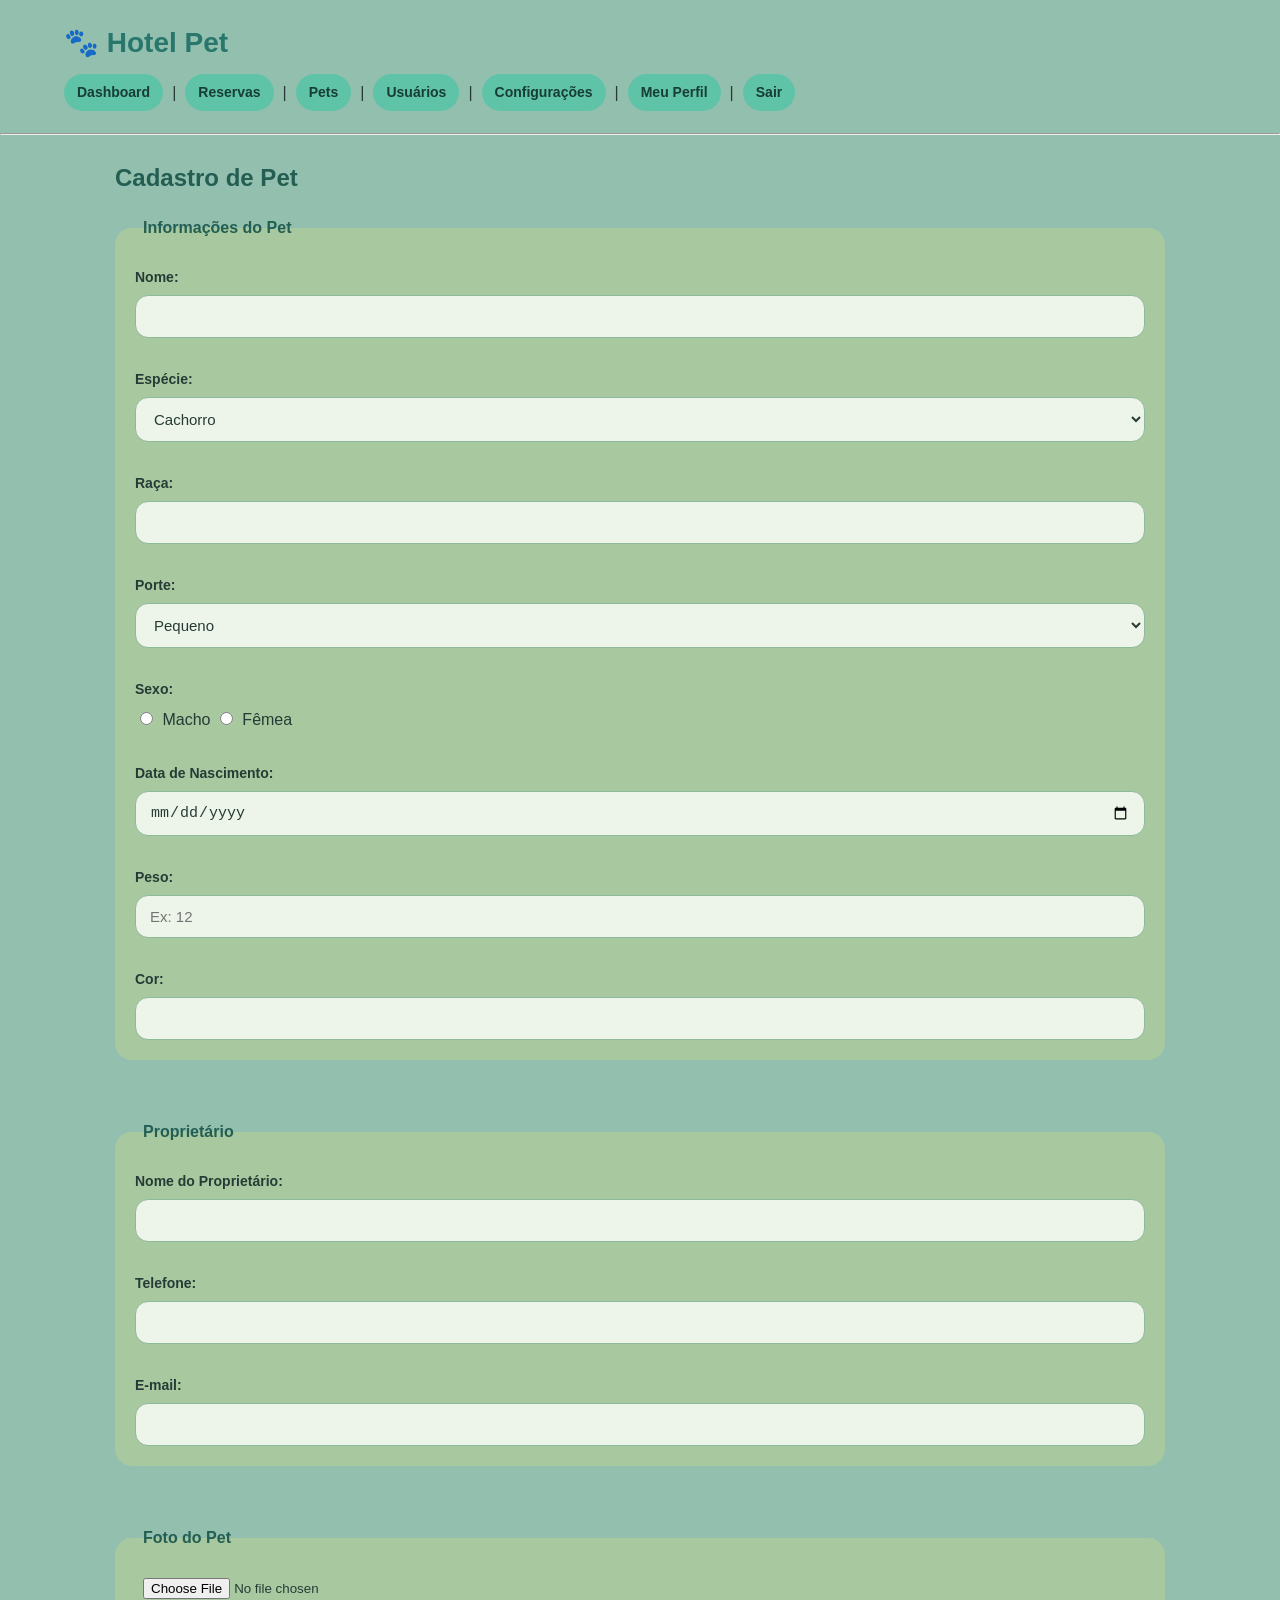
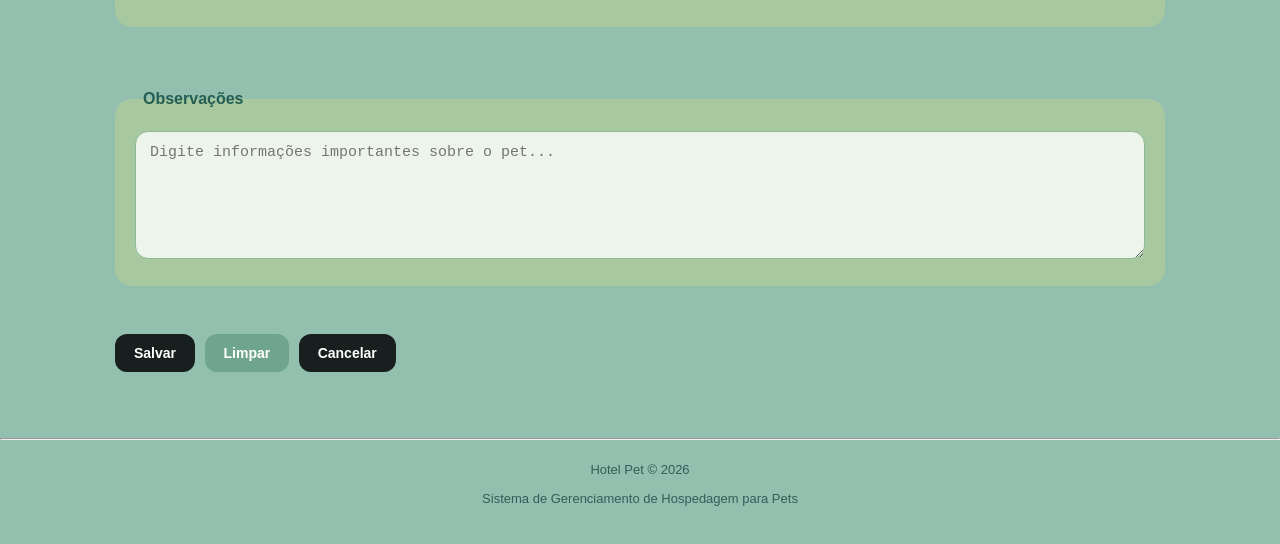
==== cadastrarpet.html @ e616aaa8 "Add files via upload" ====
<!DOCTYPE html>
<html lang="pt-BR">

<head>
    <meta charset="UTF-8">
    <meta name="viewport" content="width=device-width, initial-scale=1.0">
    <title>Hotel Pet - Cadastrar Pet</title>

    <link rel="stylesheet" href="style.css">
</head>

<body>

    <header>

        <h1>🐾 Hotel Pet</h1>

        <nav>
            <a href="dashboard.html">Dashboard</a> |
            <a href="reservas.html">Reservas</a> |
            <a href="pets.html">Pets</a> |
            <a href="usuarios.html">Usuários</a> |
            <a href="configuracoes.html">Configurações</a> |
            <a href="perfil.html">Meu Perfil</a> |
            <a href="index.html">Sair</a>
        </nav>

    </header>

    <hr>

    <main>

        <h2>Cadastro de Pet</h2>

        <form>

            <fieldset>

                <legend>Informações do Pet</legend>

                <label for="nome">Nome:</label><br>
                <input type="text" id="nome" name="nome">

                <br><br>

                <label for="especie">Espécie:</label><br>
                <select id="especie">
                    <option>Cachorro</option>
                    <option>Gato</option>
                    <option>Pássaro</option>
                    <option>Coelho</option>
                    <option>Outro</option>
                </select>

                <br><br>

                <label for="raca">Raça:</label><br>
                <input type="text" id="raca">

                <br><br>

                <label for="porte">Porte:</label><br>
                <select id="porte">
                    <option>Pequeno</option>
                    <option>Médio</option>
                    <option>Grande</option>
                </select>

                <br><br>

                <label>Sexo:</label><br>

                <input type="radio" name="sexo"> Macho
                <input type="radio" name="sexo"> Fêmea

                <br><br>

                <label for="nascimento">Data de Nascimento:</label><br>
                <input type="date" id="nascimento">

                <br><br>

                <label for="peso">Peso:</label><br>
                <input type="number" id="peso" placeholder="Ex: 12">

                <br><br>

                <label for="cor">Cor:</label><br>
                <input type="text" id="cor">

            </fieldset>

            <br>

            <fieldset>

                <legend>Proprietário</legend>

                <label for="proprietario">Nome do Proprietário:</label><br>
                <input type="text" id="proprietario">

                <br><br>

                <label for="telefone">Telefone:</label><br>
                <input type="tel" id="telefone">

                <br><br>

                <label for="email">E-mail:</label><br>
                <input type="email" id="email">

            </fieldset>

            <br>

            <fieldset>

                <legend>Foto do Pet</legend>

                <input type="file">

            </fieldset>

            <br>

            <fieldset>

                <legend>Observações</legend>

                <textarea rows="6" cols="60"
                    placeholder="Digite informações importantes sobre o pet..."></textarea>

            </fieldset>

            <br>

            <input type="submit" value="Salvar">

            <input type="reset" value="Limpar">

            <a href="pets.html">
                <button type="button">Cancelar</button>
            </a>

        </form>

    </main>

    <hr>

    <footer>

        <p>Hotel Pet © 2026</p>

        <p>Sistema de Gerenciamento de Hospedagem para Pets</p>

    </footer>

</body>

</html>
---- style.css ----
/* HOTEL PET - folha de estilos única para todas as páginas */

/* 1. Configurações gerais */
* {
    margin: 0;
    padding: 0;
    box-sizing: border-box;
}

body {
    font-family: Arial, Helvetica, sans-serif;
    background: #92bfae;
    color: #263b35;
    line-height: 1.5;
    min-height: 100vh;
}

a {
    color: #245e52;
    text-decoration: none;
}

a:hover {
    text-decoration: underline;
}

header {
    background: #92bfae;
    padding: 22px 5%;
}

header h1,
.logo {
    color: #28766c;
    font-size: 28px;
    margin-bottom: 10px;
}

header nav {
    display: flex;
    flex-wrap: wrap;
    gap: 9px;
    align-items: center;
}

header nav a {
    display: inline-block;
    background: #5fc3a8;
    color: #183d34;
    padding: 8px 13px;
    border-radius: 20px;
    font-size: 14px;
    font-weight: bold;
}

header nav a:hover {
    background: #48ae94;
    text-decoration: none;
}

main,
.container {
    width: 90%;
    max-width: 1050px;
    margin: 25px auto;
    padding-bottom: 35px;
}

h2 {
    color: #245e52;
    font-size: 24px;
    margin: 10px 0 20px;
}

h3 {
    color: #245e52;
    margin: 12px 0;
}

p {
    margin-bottom: 9px;
}

/* 2. Formulários e campos */
form {
    width: 100%;
}

fieldset,
.formulario,
.perfil,
.configuracoes,
.detalhes,
.tabela-container {
    background: #a8c9a0;
    border: 0;
    border-radius: 17px;
    padding: 20px;
    margin: 18px 0;
}

legend {
    color: #245e52;
    font-weight: bold;
    padding: 0 8px;
}

label {
    display: inline-block;
    margin: 7px 0;
    font-weight: bold;
    font-size: 14px;
}

input:not([type="checkbox"]):not([type="radio"]):not([type="submit"]):not([type="reset"]):not([type="file"]),
select,
textarea {
    width: 100%;
    max-width: 100%;
    padding: 12px 14px;
    border: 1px solid #8eb99a;
    border-radius: 13px;
    background: #edf4e9;
    color: #263b35;
    font-size: 15px;
    outline: none;
}

input:focus,
select:focus,
textarea:focus {
    border-color: #28766c;
    box-shadow: 0 0 0 2px rgba(40, 118, 108, .15);
}

input[type="checkbox"],
input[type="radio"] {
    accent-color: #28766c;
    margin: 5px;
}

input[type="file"] {
    max-width: 100%;
    padding: 8px;
}

textarea {
    min-height: 100px;
    resize: vertical;
}

/* 3. Botões */
button,
input[type="submit"],
input[type="reset"],
.btn,
.btn-login,
.btn-secundario,
.btn-perigo,
.btn-cadastrar {
    display: inline-block;
    border: 0;
    border-radius: 12px;
    padding: 11px 19px;
    margin: 6px 5px 6px 0;
    background: #18201f;
    color: #fff;
    font-size: 14px;
    font-weight: bold;
    cursor: pointer;
    text-align: center;
}

button:hover,
input[type="submit"]:hover,
.btn:hover,
.btn-login:hover {
    background: #36574e;
    text-decoration: none;
}

input[type="reset"],
.btn-secundario {
    background: #6fa58e;
}

.btn-cadastrar {
    background: #5fc3a8;
    color: #183d34;
}

.btn-perigo {
    background: #c95c55;
}

/* 4. Tabelas */
table {
    width: 100%;
    border-collapse: collapse;
    margin: 15px 0;
    background: #edf4e9;
    border-radius: 10px;
    overflow: hidden;
}

th {
    background: #287c68;
    color: white;
    text-align: left;
    padding: 12px;
}

td {
    padding: 11px;
    border-bottom: 1px solid #c3d8bd;
}

tr:hover td {
    background: #dcebd5;
}

/* 5. Imagens e informações */
img {
    max-width: 100%;
    height: auto;
    border-radius: 14px;
}

.detalhes p,
.perfil p {
    margin: 10px 0;
}

/* 6. Login */
.login-body {
    display: flex;
    flex-direction: column;
    align-items: center;
}

.login-header {
    width: 100%;
    text-align: center;
    padding: 25px 15px 5px;
}

.login-header h1 {
    font-size: 34px;
}

.login-container {
    width: 90%;
    max-width: 390px;
    margin: 15px auto 30px;
}

.login-container h2 {
    text-align: center;
}

.imagem-pets {
    width: 100%;
    max-width: 280px;
    height: 220px;
    margin: 0 auto 15px;
    background-image: url("img/pets.png");
    background-size: contain;
    background-repeat: no-repeat;
    background-position: center;
}

.login-links {
    text-align: center;
    margin-top: 15px;
}

.login-body footer {
    margin-top: auto;
    text-align: center;
}

/* 7. Dashboard */
.app-body {
    padding-bottom: 90px;
}

.titulo {
    margin-bottom: 20px;
}

.botoes-topo {
    display: flex;
    flex-wrap: wrap;
    gap: 10px;
    margin: 20px 0;
}

.botao-menu {
    flex: 1;
    min-width: 95px;
    text-align: center;
    padding: 11px 8px;
    background: #5fc3a8;
    color: #183d34;
    border-radius: 24px;
    font-weight: bold;
}

.botao-menu:hover {
    background: #48ae94;
    text-decoration: none;
}

.cards {
    display: grid;
    grid-template-columns: repeat(4, 1fr);
    gap: 14px;
    margin: 22px 0;
}

.card {
    background: #287c68;
    color: white;
    padding: 20px;
    border-radius: 17px;
}

.card h3 {
    color: white;
}

.card p {
    font-size: 25px;
    font-weight: bold;
}

/* 8. Pesquisa */
.busca {
    display: flex;
    gap: 9px;
    margin: 18px 0;
}

.busca input {
    flex: 1;
    min-width: 0;
}

/* 9. Menu inferior do dashboard */
.menu-inferior {
    position: fixed;
    z-index: 10;
    bottom: 0;
    left: 0;
    width: 100%;
    min-height: 72px;
    display: flex;
    justify-content: space-around;
    align-items: stretch;
    background: #91bd8f;
}

.menu-inferior a {
    width: 20%;
    display: flex;
    flex-direction: column;
    justify-content: center;
    align-items: center;
    padding: 7px 2px;
    color: #286d62;
    font-size: 11px;
    text-align: center;
}

.menu-inferior a:hover,
.menu-inferior a.ativo {
    background: #548d75;
    color: white;
    text-decoration: none;
}

.menu-icone {
    font-size: 22px;
    margin-bottom: 3px;
}

/* 10. Rodapé */
footer {
    padding: 20px;
    text-align: center;
    color: #315f59;
    font-size: 13px;
}

/* 11. Adaptação para telas menores */
@media (max-width: 750px) {
    main,
    .container {
        width: 94%;
    }

    .cards {
        grid-template-columns: repeat(2, 1fr);
    }

    header nav {
        gap: 6px;
    }

    header nav a {
        font-size: 12px;
        padding: 7px 10px;
    }

    table {
        font-size: 13px;
    }
}

@media (max-width: 480px) {
    .cards {
        grid-template-columns: 1fr;
    }

    h2 {
        font-size: 21px;
    }

    fieldset,
    .formulario,
    .perfil,
    .configuracoes,
    .detalhes,
    .tabela-container {
        padding: 14px;
    }

    .menu-inferior a {
        font-size: 9px;
    }

    .menu-icone {
        font-size: 19px;
    }
}
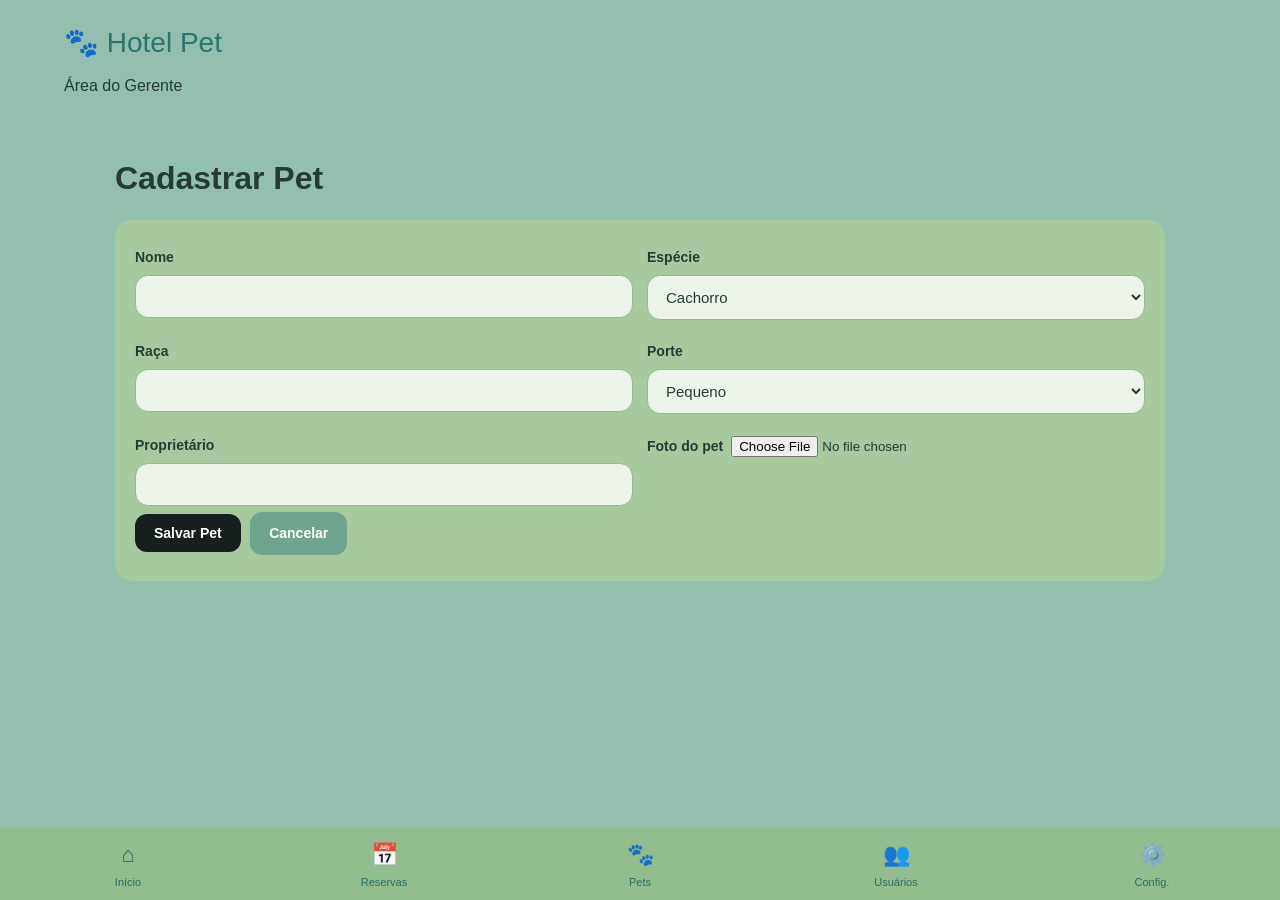
==== commit 6b887472: "Add files via upload" ====
--- a/cadastrarpet.html
+++ b/cadastrarpet.html
@@ -1,162 +1,7 @@
-<!DOCTYPE html>
-<html lang="pt-BR">
-
-<head>
-    <meta charset="UTF-8">
-    <meta name="viewport" content="width=device-width, initial-scale=1.0">
-    <title>Hotel Pet - Cadastrar Pet</title>
-
-    <link rel="stylesheet" href="style.css">
-</head>
-
-<body>
-
-    <header>
-
-        <h1>🐾 Hotel Pet</h1>
-
-        <nav>
-            <a href="dashboard.html">Dashboard</a> |
-            <a href="reservas.html">Reservas</a> |
-            <a href="pets.html">Pets</a> |
-            <a href="usuarios.html">Usuários</a> |
-            <a href="configuracoes.html">Configurações</a> |
-            <a href="perfil.html">Meu Perfil</a> |
-            <a href="index.html">Sair</a>
-        </nav>
-
-    </header>
-
-    <hr>
-
-    <main>
-
-        <h2>Cadastro de Pet</h2>
-
-        <form>
-
-            <fieldset>
-
-                <legend>Informações do Pet</legend>
-
-                <label for="nome">Nome:</label><br>
-                <input type="text" id="nome" name="nome">
-
-                <br><br>
-
-                <label for="especie">Espécie:</label><br>
-                <select id="especie">
-                    <option>Cachorro</option>
-                    <option>Gato</option>
-                    <option>Pássaro</option>
-                    <option>Coelho</option>
-                    <option>Outro</option>
-                </select>
-
-                <br><br>
-
-                <label for="raca">Raça:</label><br>
-                <input type="text" id="raca">
-
-                <br><br>
-
-                <label for="porte">Porte:</label><br>
-                <select id="porte">
-                    <option>Pequeno</option>
-                    <option>Médio</option>
-                    <option>Grande</option>
-                </select>
-
-                <br><br>
-
-                <label>Sexo:</label><br>
-
-                <input type="radio" name="sexo"> Macho
-                <input type="radio" name="sexo"> Fêmea
-
-                <br><br>
-
-                <label for="nascimento">Data de Nascimento:</label><br>
-                <input type="date" id="nascimento">
-
-                <br><br>
-
-                <label for="peso">Peso:</label><br>
-                <input type="number" id="peso" placeholder="Ex: 12">
-
-                <br><br>
-
-                <label for="cor">Cor:</label><br>
-                <input type="text" id="cor">
-
-            </fieldset>
-
-            <br>
-
-            <fieldset>
-
-                <legend>Proprietário</legend>
-
-                <label for="proprietario">Nome do Proprietário:</label><br>
-                <input type="text" id="proprietario">
-
-                <br><br>
-
-                <label for="telefone">Telefone:</label><br>
-                <input type="tel" id="telefone">
-
-                <br><br>
-
-                <label for="email">E-mail:</label><br>
-                <input type="email" id="email">
-
-            </fieldset>
-
-            <br>
-
-            <fieldset>
-
-                <legend>Foto do Pet</legend>
-
-                <input type="file">
-
-            </fieldset>
-
-            <br>
-
-            <fieldset>
-
-                <legend>Observações</legend>
-
-                <textarea rows="6" cols="60"
-                    placeholder="Digite informações importantes sobre o pet..."></textarea>
-
-            </fieldset>
-
-            <br>
-
-            <input type="submit" value="Salvar">
-
-            <input type="reset" value="Limpar">
-
-            <a href="pets.html">
-                <button type="button">Cancelar</button>
-            </a>
-
-        </form>
-
-    </main>
-
-    <hr>
-
-    <footer>
-
-        <p>Hotel Pet © 2026</p>
-
-        <p>Sistema de Gerenciamento de Hospedagem para Pets</p>
-
-    </footer>
-
-</body>
-
-</html>+<!DOCTYPE html><html lang="pt-BR"><head><meta charset="UTF-8"><meta name="viewport" content="width=device-width, initial-scale=1.0"><title>Hotel Pet - Cadastrar Pet</title><link rel="stylesheet" href="style.css"><script src="app.js" defer></script></head><body class="app-body"><header class="app-header"><div class="logo">🐾 Hotel Pet</div><p>Área do Gerente</p></header><main class="container"><h1>Cadastrar Pet</h1><form id="formPet" class="tabela-container"><div class="form-grid"><div><label for="nome">Nome</label><input id="nome" required></div><div><label for="especie">Espécie</label><select id="especie"><option>Cachorro</option><option>Gato</option><option>Pássaro</option><option>Coelho</option><option>Outro</option></select></div><div><label for="raca">Raça</label><input id="raca"></div><div><label for="porte">Porte</label><select id="porte"><option>Pequeno</option><option>Médio</option><option>Grande</option></select></div><div><label for="proprietario">Proprietário</label><input id="proprietario" required></div><div><label for="fotoPet">Foto do pet</label><input type="file" id="fotoPet" accept="image/*"></div></div><button type="submit">Salvar Pet</button> <a class="btn btn-secundario" href="pets.html">Cancelar</a></form></main><nav class="menu-inferior">
+<a href="dashboard.html"><span class="menu-icone">⌂</span><span>Início</span></a>
+<a href="reservas.html"><span class="menu-icone">📅</span><span>Reservas</span></a>
+<a href="pets.html"><span class="menu-icone">🐾</span><span>Pets</span></a>
+<a href="usuarios.html"><span class="menu-icone">👥</span><span>Usuários</span></a>
+<a href="configuracoes.html"><span class="menu-icone">⚙️</span><span>Config.</span></a>
+</nav></body></html>
--- a/style.css
+++ b/style.css
@@ -443,3 +443,18 @@
         font-size: 19px;
     }
 }
+
+/* Complementos da etapa JavaScript */
+.tabela-container { overflow-x:auto; }
+.acoes { display:flex; gap:6px; flex-wrap:wrap; }
+.acoes a, .acoes button { margin:2px; }
+.status { display:inline-block; padding:4px 9px; border-radius:12px; background:#d5ead7; }
+.form-grid { display:grid; grid-template-columns:repeat(2,minmax(0,1fr)); gap:14px; }
+.form-grid .campo { min-width:0; }
+.mensagem { padding:12px; border-radius:10px; background:#dcebd5; margin:12px 0; }
+@media(max-width:600px){.form-grid{grid-template-columns:1fr}.busca{flex-direction:column}.menu-inferior{overflow-x:auto}.menu-inferior a{min-width:65px}}
+
+/* Fotos reais dos animais enviados para o projeto */
+.foto-pet-tabela { width: 64px; height: 64px; object-fit: cover; border-radius: 12px; display: block; }
+.foto-pet-detalhe { width: min(260px, 100%); max-height: 260px; object-fit: cover; border-radius: 16px; display: block; margin: 12px 0 18px; }
+.acoes a { margin-right: 8px; }
